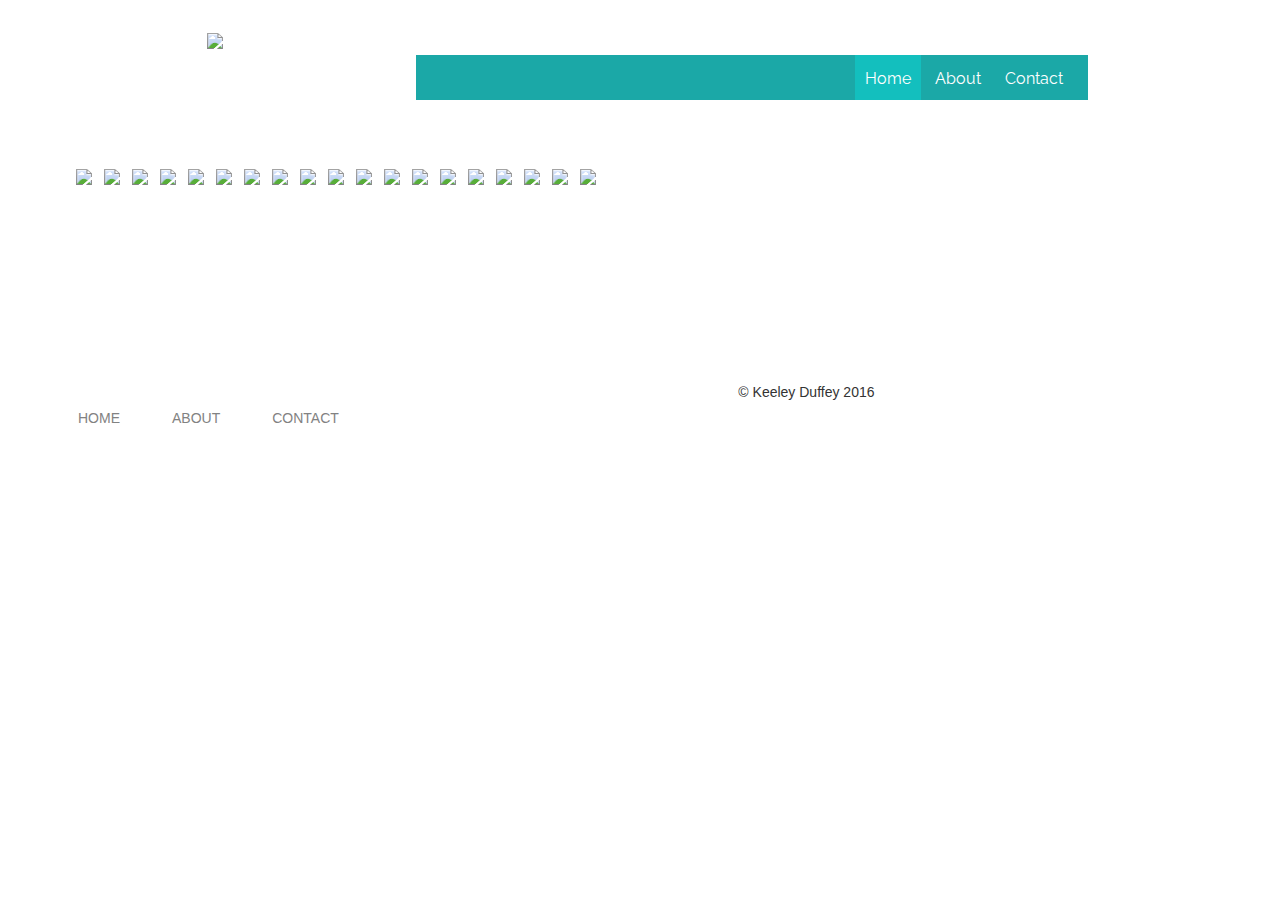
==== index.html @ 9801b39e "About, Contact pages added, navbar format updates" ====
<!DOCTYPE html>
<html>
	<head>
		<title>Erin Lawless | Design </title>
		<!-- Main CSS File -->
		<link rel="stylesheet" href="css/styles.css" type="text/css" />
		<!-- Add FancyBox CSS -->
		<link rel="stylesheet" href="css/fancybox/jquery.fancybox.css?v=2.1.5" type="text/css" media="screen" />
		<link rel="stylesheet" href="css/fancybox/jquery.fancybox-thumbs.css?v=1.0.7" type="text/css" media="screen" />
		<link rel="stylesheet" href="css/fancybox/jquery.fancybox-buttons.css?v=1.0.5" type="text/css" media="screen" />
		<link href="https://fonts.googleapis.com/css?family=Raleway" rel="stylesheet">

		<!-- Latest compiled and minified CSS -->
		<link rel="stylesheet" href="https://maxcdn.bootstrapcdn.com/bootstrap/3.3.7/css/bootstrap.min.css" integrity="sha384-BVYiiSIFeK1dGmJRAkycuHAHRg32OmUcww7on3RYdg4Va+PmSTsz/K68vbdEjh4u" crossorigin="anonymous">

		<!-- Optional theme -->
		<link rel="stylesheet" href="https://maxcdn.bootstrapcdn.com/bootstrap/3.3.7/css/bootstrap-theme.min.css" integrity="sha384-rHyoN1iRsVXV4nD0JutlnGaslCJuC7uwjduW9SVrLvRYooPp2bWYgmgJQIXwl/Sp" crossorigin="anonymous">

		<!-- Latest compiled and minified JavaScript -->
		<script src="https://maxcdn.bootstrapcdn.com/bootstrap/3.3.7/js/bootstrap.min.js" integrity="sha384-Tc5IQib027qvyjSMfHjOMaLkfuWVxZxUPnCJA7l2mCWNIpG9mGCD8wGNIcPD7Txa" crossorigin="anonymous"></script>

	</head>
	<body>
		<header>
			<div class="container-fluid">
			<div class="row">
				<div class="col-sm-4 col-lg-3">
				<a href="index.html"><img class="logo" src="img/erinlawlesslogo.jpg"></a>
				</div>
				<div class="mid col-sm-5 col-lg-5">
				<nav id="navbar"></nav>
				</div>
				<div class="right col-sm-3 col-lg-4">
				<ul id="nav">
					<li class="links active"><a href="index.html">Home</a></li>
					<li class="links"><a href="about.html">About</a></li>
					<li class="links"><a href="contact.html">Contact</a></li>
				</ul>
				</div>
			</div>
			</div> <!-- container -->
		</header>
		<section class="main">
			<div class="container">
				<div class="row">
					<div class="col-sm-12 col-lg-12">	
					<ul id="gallery">
						<li data-tags="Fine Art"><a class="fancybox" rel="group" href="img/art/painting1.jpg"><img src="img/art/painting1.jpg"></a></li>
						<li data-tags="Product Design"><a class="fancybox" rel="group" href="img/cascadedr.jpg"><img src="img/cascadedr.jpg"></a></li>
						<li data-tags="Fabric Design"><a class="fancybox" rel="group" href="img/HoneyComb.jpg"><img src="img/HoneyComb.jpg"></a></li>
						<li data-tags="Fabric Design"><a class="fancybox" rel="group" href="img/Lips_larger.jpg"><img src="img/Lips_larger.jpg"></a></li>
						<li data-tags="Fabric Design, Product Design"><a class="fancybox" rel="group" href="img/seafoamcoralpillow.jpg"><img src="img/seafoamcoralpillow.jpg"></a></li>
						<li data-tags="Fabric Design"><a class="fancybox" rel="group" href="img/raindrops_2.jpg"><img src="img/raindrops_2.jpg"></a></li>
						<li data-tags="Product Design"><a class="fancybox" rel="group" href="img/braceletgold.jpg"><img src="img/braceletgold.jpg"></a></li>
						<li data-tags="Fine Art"><a class="fancybox" rel="group" href="img/art/painting8.jpg"><img src="img/art/painting8.jpg"></a></li>
						<li data-tags="Product Design"><a class="fancybox" rel="group" href="img/products/pinkscarf.jpg"><img src="img/products/pinkscarf.jpg"></a></li>
						<li data-tags="Fine Art"><a class="fancybox" rel="group" href="img/art/painting4.jpg"><img src="img/art/painting4.jpg"></a></li>
						<li data-tags="Product Design"><a class="fancybox" rel="group" href="img/3bead.jpg"><img src="img/3bead.jpg"></a></li>
						<li data-tags="Product Design"><a class="fancybox" rel="group" href="img/products/laptopred.jpg"><img src="img/products/laptopred.jpg"></a></li>
						<li data-tags="Fabric Design"><a class="fancybox" rel="group" href="img/Dinos&Dots.jpg"><img src="img/Dinos&Dots.jpg"></a></li>
						<li data-tags="Fabric Design"><a class="fancybox" rel="group" href="img/kaleidoscope_sm.jpg.jpg"><img src="img/kaleidoscope_sm.jpg"></a></li>
						<li data-tags="Fabric Design, Product Design"><a class="fancybox" rel="group" href="img/vgreyfeather.jpg"><img src="img/vgreyfeather.jpg"></a></li>
						<li data-tags="Fabric Design"><a class="fancybox" rel="group" href="img/OrangeBlossom_md.jpg"><img src="img/OrangeBlossom_md.jpg"></a></li>
						<li data-tags="Fabric Design"><a class="fancybox" rel="group" href="img/springflorallg.jpg"><img src="img/springflorallg.jpg"></a></li>
						<li data-tags="Fine Art"><a class="fancybox" rel="group" href="img/art/painting6.jpg"><img src="img/art/painting6.jpg"></a></li>
						<li data-tags="Product Design"><a class="fancybox" rel="group" href="img/products/casnecklacebl.jpg"><img src="img/products/casnecklacebl.jpg"></a></li>
						
					</ul>
					</div>
				</div>
			</div> <!-- container -->
	
			<footer>
					<ul id="footer-nav">
							<li><a href="index.html">Home</a></li>
							<li><a href="about.html">About</a></li>
							<li><a href="contact.html">Contact</a></li>
					</ul>
				<p>&copy; Keeley Duffey 2016</p>
			</footer>

		</section>
		<!-- Include jQuery -->
		<script src="js/jquery.js"></script>
		<!-- Quicksand Plugin -->
		<script src="js/jquery.quicksand.js"></script>
		<!-- Fancybox js -->
		<script type="text/javascript" src="js/fancybox/jquery.fancybox.pack.js?v=2.1.5"></script>
		<script type="text/javascript" src="js/fancybox/jquery.fancybox-buttons.js?"></script>
		<script type="text/javascript" src="js/fancybox/jquery.fancybox-media.js?v=1.0.6"></script>
		<script type="text/javascript" src="js/fancybox/jquery.fancybox-thumbs.js?v=1.0.7"></script>
		<!-- Include Custom JS -->
		<script src="js/script.js"></script>
		<script>
			//Call Fancybox
			$(document).ready(function(){
				$(".fancybox").fancybox();
			})
		</script>
	</body>
</html>
---- css/styles.css ----
/* Reset */
*{
	margin: 0;
	padding: 0;
}

/* =========NAV==========*/
.container-fluid {
	width: 70%;
	margin: 10px auto;
}

.logo{
	margin: 0 auto;
	max-width: 100%;
	display: inline-block;
}
.mid,
.right{
	width: 100%;
	background: #1ba8a7;
	height: 45px;
	margin-top: 25px;
}

#nav,
#navbar{
	display: inline-block;
	height: 45px;
	background: #1ba8a7;
	text-align: center;
}
#nav{
	float: right
}

#nav a,
#navbar a{
	color: #fff;
	display: inline-block;
	height: 45px;
	line-height: 37px;
	padding: 5px 10px;
}
.links{
	display: inline-block;
	font: 16px 'Raleway', sans-serif;
}
.links a{
	text-decoration: none;
	color: #fff;
	padding: 0 15px;
}
.links a:hover{
	text-decoration: none;
	color: #fff;
}
.links.active a,
.links a:hover {
  background: #13bfbe;
}

/* Navbar Styling*/
#navbar{
	font: 14px 'Raleway', sans-serif;
}
.mid #navbar a.active, #navbar a:hover{
	background-color: rgba(19, 191, 190, 0.4);
	text-decoration: none;
}

/* ===========GALLERY=============*/

.main{
	width: 95%;
	min-height: 475px;
	margin: 20px auto;
}
.main img{
	max-width: 100%;
	max-height: 100%;
}
.main li{
	float: left;
	max-width: 30%;
	list-style: none;
	margin: 6px;
	position: relative;
	display: inline-block;
}
.main ul{
	margin: 0 auto;
	/*overflow: hidden;*/
}

.main ul.hidden{
	display: none;
}

.row{
	margin: 20px auto;
}

/*===========ABOUT============*/
#portrait {
	padding: 15px;
	margin: 0 auto;
}

#bio p{
	padding: 30px 0;
	color: #0b191c;
	font-size: 18px;
	font-family: 'News Cycle', sans-serif; 
} 

#resume{
	margin: 50px auto;
	display: block;
}
.resume-btn{
	text-align: center;
	background: #0b191c;
	color: #fff;
	padding: 10px 15px;
	border-radius: 5px;
	border: none;
	text-transform: uppercase;
	text-decoration: none;
	font-family: 'News Cycle', sans-serif; 
	font-size: 1.1em;
}
.resume-btn a{
	text-transform: uppercase;
	text-decoration: none;
	color: #fff;
}
.resume-btn a:hover,
.resume-btn:hover{
	background-color: #ccc;
	text-decoration: none;
	color:#fff;
}

/*===========CONTACT=============*/
#all-contact{
	font-family: 'News Cycle', sans-serif; 
	font-size: 1.2em;
}

#contact{
	width: 70%;
}

.submit-btn{
	color: #000;
	background: #fff;
	border: 1px #000 solid;
	padding: 10px 15px;
	text-transform: uppercase;
	margin-top: 20px auto 30px;
}
/*=============FOOTER==========*/
footer{
	text-align: center;
	color: #333;
	font-size: 14px;
	position: relative;
	bottom: 0; 
	left: 0;
	right: 0;
	padding-top: 150px;
	height: 30px;
}
#footer-nav{
	font-family: 'News Cycle', sans-serif;
	text-transform: uppercase; 
	margin: 20px;
}
#footer-nav li{
	display: inline-block;
	text-decoration: none;
	padding: 20px 20px 50px;
}
#footer-nav a, #footer-nav a:hover{
	text-decoration: none;
	color: #828282;
}
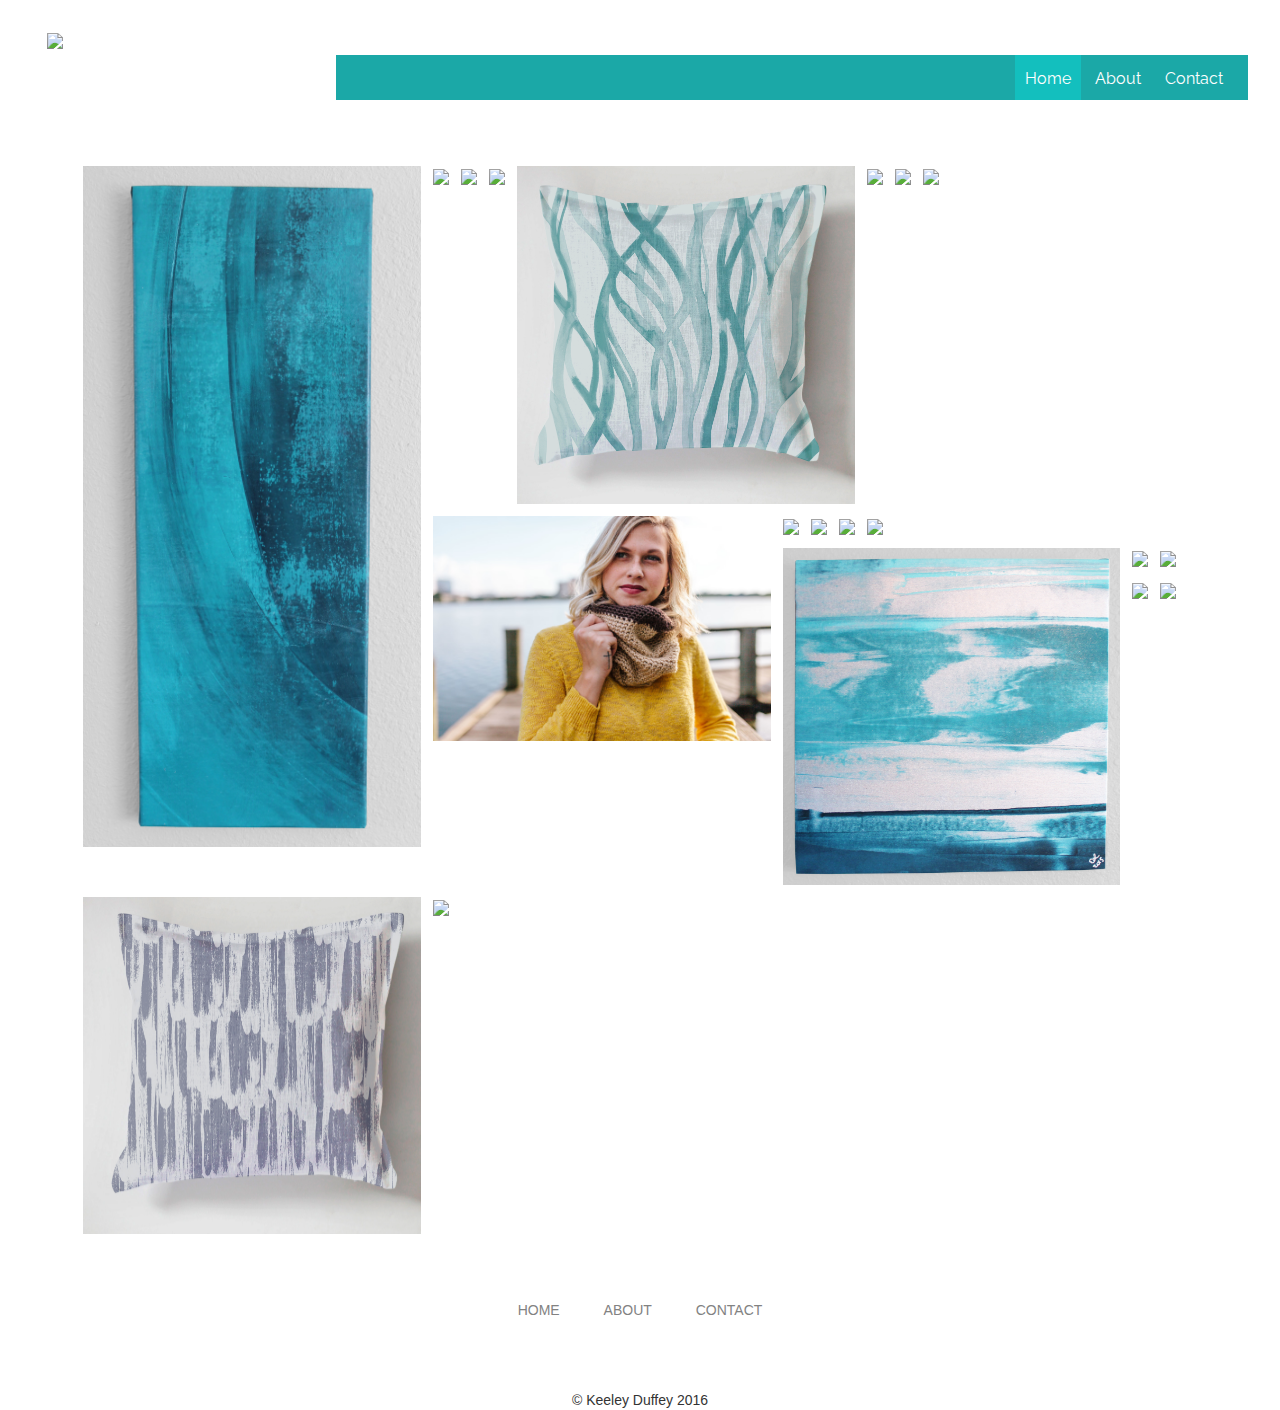
==== commit 5770b1ef: "Gallery styling, footer fix, scaling update" ====
--- a/index.html
+++ b/index.html
@@ -24,13 +24,13 @@
 		<header>
 			<div class="container-fluid">
 			<div class="row">
-				<div class="col-sm-4 col-lg-3">
+				<div class="col-sm-12 col-md-12 col-lg-3">
 				<a href="index.html"><img class="logo" src="img/erinlawlesslogo.jpg"></a>
 				</div>
-				<div class="mid col-sm-5 col-lg-5">
+				<div class="mid col-sm-12 col-md-6 col-lg-5">
 				<nav id="navbar"></nav>
 				</div>
-				<div class="right col-sm-3 col-lg-4">
+				<div class="right col-sm-12 col-md-6 col-lg-4">
 				<ul id="nav">
 					<li class="links active"><a href="index.html">Home</a></li>
 					<li class="links"><a href="about.html">About</a></li>
@@ -41,45 +41,47 @@
 			</div> <!-- container -->
 		</header>
 		<section class="main">
-			<div class="container">
+			<div class="container-fluid">
 				<div class="row">
 					<div class="col-sm-12 col-lg-12">	
 					<ul id="gallery">
-						<li data-tags="Fine Art"><a class="fancybox" rel="group" href="img/art/painting1.jpg"><img src="img/art/painting1.jpg"></a></li>
+												
+						<li data-tags="Fine Art"><a class="fancybox" rel="group" href="img/art/painting-3.jpg"><img src="img/art/painting-3.jpg"></a></li>					
 						<li data-tags="Product Design"><a class="fancybox" rel="group" href="img/cascadedr.jpg"><img src="img/cascadedr.jpg"></a></li>
-						<li data-tags="Fabric Design"><a class="fancybox" rel="group" href="img/HoneyComb.jpg"><img src="img/HoneyComb.jpg"></a></li>
+						<li data-tags="Fabric Design"><a class="fancybox" rel="group" href="img/HoneyComb.jpg"><img src="img/HoneyComb.jpg" style="width: 342 height: 342"></a></li>
 						<li data-tags="Fabric Design"><a class="fancybox" rel="group" href="img/Lips_larger.jpg"><img src="img/Lips_larger.jpg"></a></li>
 						<li data-tags="Fabric Design, Product Design"><a class="fancybox" rel="group" href="img/seafoamcoralpillow.jpg"><img src="img/seafoamcoralpillow.jpg"></a></li>
+						<li data-tags="Fabric Design"><a class="fancybox" rel="group" href="img/Dinos&Dots.jpg"><img src="img/Dinos&Dots.jpg"></a></li>
 						<li data-tags="Fabric Design"><a class="fancybox" rel="group" href="img/raindrops_2.jpg"><img src="img/raindrops_2.jpg"></a></li>
+						<li data-tags="Product Design"><a class="fancybox" rel="group" href="img/3bead.jpg"><img src="img/3bead.jpg"></a></li>			
+ 						<!-- <li data-tags="Product Design"><a class="fancybox" rel="group" href="img/products/laptopred.jpg"><img src="img/products/laptopred.jpg"></a></li> -->
+						<li data-tags="Product Design"><a class="fancybox" rel="group" href="img/products/tanscarf.jpg"><img src="img/products/tanscarf.jpg"></a></li>
+						<li data-tags="Product Design"><a class="fancybox" rel="group" href="img/products/blue.jpg"><img src="img/products/laptopblue.jpg"></a></li>
+						<li data-tags="Product Design"><a class="fancybox" rel="group" href="img/products/pinkscarf.jpg"><img src="img/products/pinkscarf.jpg"></a></li>			
+						<li data-tags="Fabric Design"><a class="fancybox" rel="group" href="img/kaleidoscope_sm.jpg.jpg"><img src="img/kaleidoscope_sm.jpg"></a></li>
+						<li data-tags="Fabric Design"><a class="fancybox" rel="group" href="img/OrangeBlossom_md.jpg"><img src="img/OrangeBlossom_md.jpg"></a></li>
+						<li data-tags="Fine Art"><a class="fancybox" rel="group" href="img/art/painting8.jpg"><img src="img/art/painting8.jpg"></a></li>
 						<li data-tags="Product Design"><a class="fancybox" rel="group" href="img/braceletgold.jpg"><img src="img/braceletgold.jpg"></a></li>
-						<li data-tags="Fine Art"><a class="fancybox" rel="group" href="img/art/painting8.jpg"><img src="img/art/painting8.jpg"></a></li>
-						<li data-tags="Product Design"><a class="fancybox" rel="group" href="img/products/pinkscarf.jpg"><img src="img/products/pinkscarf.jpg"></a></li>
-						<li data-tags="Fine Art"><a class="fancybox" rel="group" href="img/art/painting4.jpg"><img src="img/art/painting4.jpg"></a></li>
-						<li data-tags="Product Design"><a class="fancybox" rel="group" href="img/3bead.jpg"><img src="img/3bead.jpg"></a></li>
-						<li data-tags="Product Design"><a class="fancybox" rel="group" href="img/products/laptopred.jpg"><img src="img/products/laptopred.jpg"></a></li>
-						<li data-tags="Fabric Design"><a class="fancybox" rel="group" href="img/Dinos&Dots.jpg"><img src="img/Dinos&Dots.jpg"></a></li>
-						<li data-tags="Fabric Design"><a class="fancybox" rel="group" href="img/kaleidoscope_sm.jpg.jpg"><img src="img/kaleidoscope_sm.jpg"></a></li>
+						<li data-tags="Fabric Design"><a class="fancybox" rel="group" href="img/springflorallg.jpg"><img src="img/springflorallg.jpg"></a></li>
+						<li data-tags="Product Design"><a class="fancybox" rel="group" href="img/products/casnecklacebl.jpg"><img src="img/products/casnecklacebl.jpg"></a></li>
+						<li data-tags="Fine Art"><a class="fancybox" rel="group" href="img/art/painting1.jpg"><img src="img/art/painting1.jpg"></a></li>
 						<li data-tags="Fabric Design, Product Design"><a class="fancybox" rel="group" href="img/vgreyfeather.jpg"><img src="img/vgreyfeather.jpg"></a></li>
-						<li data-tags="Fabric Design"><a class="fancybox" rel="group" href="img/OrangeBlossom_md.jpg"><img src="img/OrangeBlossom_md.jpg"></a></li>
-						<li data-tags="Fabric Design"><a class="fancybox" rel="group" href="img/springflorallg.jpg"><img src="img/springflorallg.jpg"></a></li>
 						<li data-tags="Fine Art"><a class="fancybox" rel="group" href="img/art/painting6.jpg"><img src="img/art/painting6.jpg"></a></li>
-						<li data-tags="Product Design"><a class="fancybox" rel="group" href="img/products/casnecklacebl.jpg"><img src="img/products/casnecklacebl.jpg"></a></li>
 						
 					</ul>
 					</div>
 				</div>
 			</div> <!-- container -->
-	
-			<footer>
-					<ul id="footer-nav">
-							<li><a href="index.html">Home</a></li>
-							<li><a href="about.html">About</a></li>
-							<li><a href="contact.html">Contact</a></li>
-					</ul>
-				<p>&copy; Keeley Duffey 2016</p>
-			</footer>
+		</section>
+		<footer>
+				<ul id="footer-nav">
+						<li><a href="index.html">Home</a></li>
+						<li><a href="about.html">About</a></li>
+						<li><a href="contact.html">Contact</a></li>
+				</ul>
+			<p>&copy; Keeley Duffey 2016</p>
+		</footer>
 
-		</section>
 		<!-- Include jQuery -->
 		<script src="js/jquery.js"></script>
 		<!-- Quicksand Plugin -->
--- a/css/styles.css
+++ b/css/styles.css
@@ -6,7 +6,7 @@
 
 /* =========NAV==========*/
 .container-fluid {
-	width: 70%;
+	width: 95%;
 	margin: 10px auto;
 }
 
@@ -105,6 +105,7 @@
 #portrait {
 	padding: 15px;
 	margin: 0 auto;
+	border-radius: 50%;
 }
 
 #bio p{
@@ -147,9 +148,17 @@
 	font-family: 'News Cycle', sans-serif; 
 	font-size: 1.2em;
 }
+#all-contact h3{
+	text-transform: uppercase;
+}
 
 #contact{
-	width: 70%;
+	width: 80%;
+}
+
+#filler{
+	width:85%;
+	margin: 20px; auto;
 }
 
 .submit-btn{
@@ -169,7 +178,7 @@
 	bottom: 0; 
 	left: 0;
 	right: 0;
-	padding-top: 150px;
+	
 	height: 30px;
 }
 #footer-nav{
